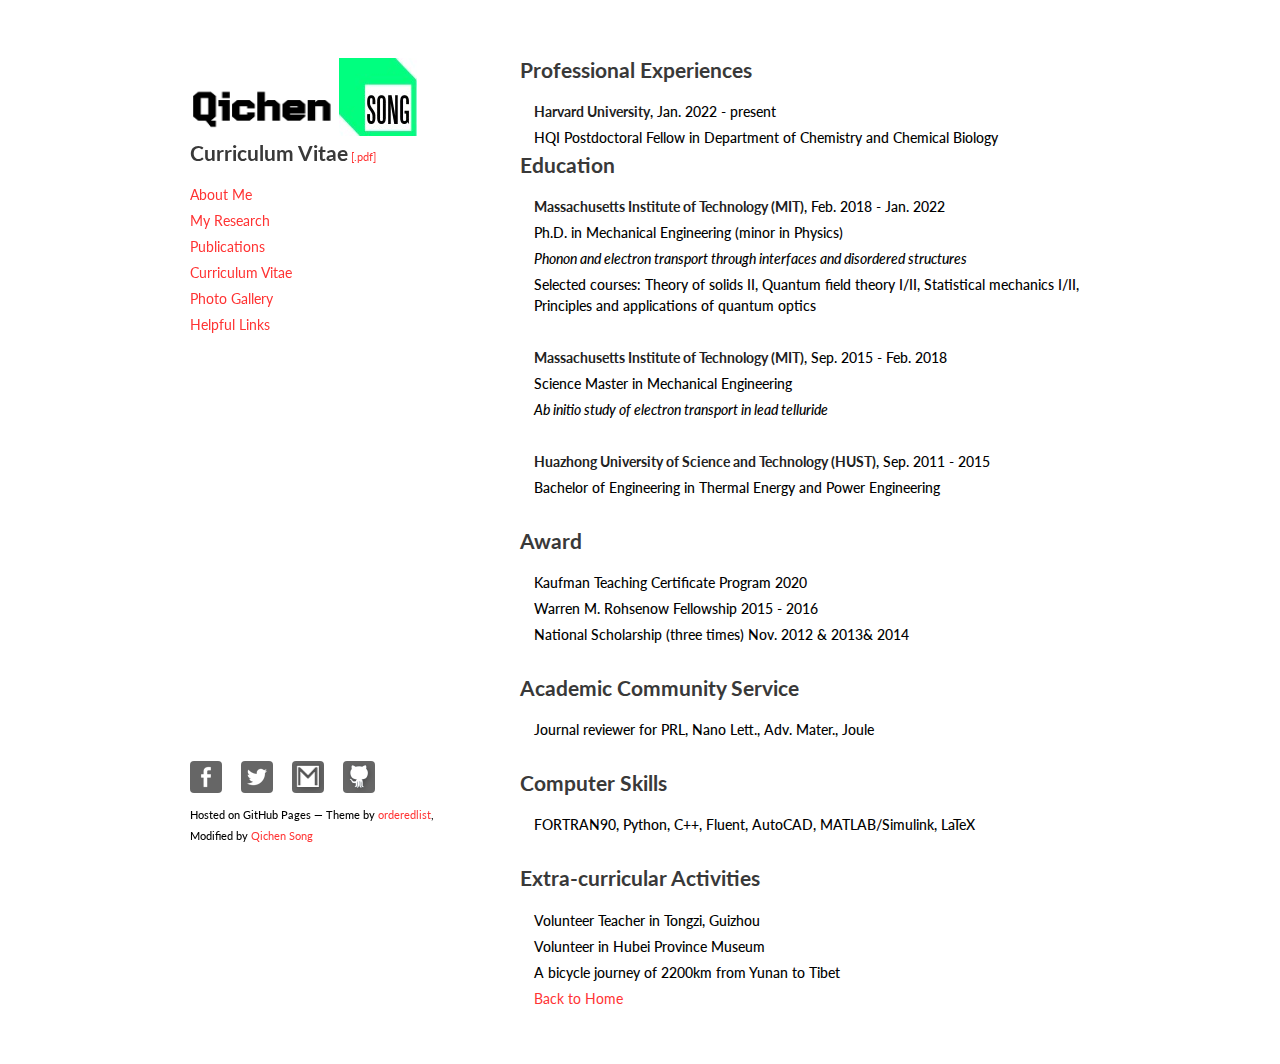
==== cv.html @ b34d1a5e "Update cv.html" ====
<!doctype html>
<html>
  <head>
    <meta charset="utf-8">
    <meta http-equiv="X-UA-Compatible" content="chrome=1">
    <title>Curriculum Vitae</title>

    <link rel="stylesheet" href="stylesheets/styles.css">
    <link rel="stylesheet" href="stylesheets/pygment_trac.css">
    <meta name="viewport" content="width=device-width, initial-scale=1, user-scalable=no">
    <link rel="shortcut icon" href="favicon.ico" type="image/x-icon">
    <!--[if lt IE 9]>
    <script src="//html5shiv.googlecode.com/svn/trunk/html5.js"></script>
    <![endif]--><!-- Global site tag (gtag.js) - Google Analytics -->
<script async src="https://www.googletagmanager.com/gtag/js?id=UA-57815203-1"></script>
<script>
  window.dataLayer = window.dataLayer || [];
  function gtag(){dataLayer.push(arguments);}
  gtag('js', new Date());

  gtag('config', 'UA-57815203-1');
</script>
</head>
  <body>
    <div class="wrapper">
      <header>
        <a href="index.html"><img src="images/icons/qichen.png" alt="琪琛" width="145" height="53"></a>
        <a href="index.html"><img src="images/icons/logo.jpg" alt="宋"></a>
     

 <h2>Curriculum Vitae<small><a href="cv.pdf"> [.pdf]</a></small></h2>
   <p class="view"><a href="index.html">About Me</a></p>
         <p class="view"><a href="research.html"> My Research</a></p>
         <p class="view"><a href="publications.html"> Publications</a></p>
         <p class="view"><a href="cv.html"> Curriculum Vitae</a></p>
          <p class="view"><a href="gallery.html"> Photo Gallery</a></p>
        <p class="view"><a href="helpful.html"> Helpful Links</a></p>
        <p class="view">&nbsp;</p>
         <p></p>
      </header>
      <section>
        
        <h2>
<a name="welcome-to-github-pages" class="anchor" href="#welcome-to-github-pages"><span class="octicon octicon-link"></span></a>Professional Experiences</h2>
        <p><strong>Harvard University</strong>, Jan. 2022 - present </p> 
        <p> HQI Postdoctoral Fellow in Department of Chemistry and Chemical Biology</p>
        <h2>
<a name="welcome-to-github-pages" class="anchor" href="#welcome-to-github-pages"><span class="octicon octicon-link"></span></a>Education</h2>
<p><strong>Massachusetts Institute of Technology (MIT)</strong>, Feb. 2018 - Jan. 2022 </p>
<p> Ph.D. in Mechanical Engineering (minor in Physics) </p>
        <p><i>Phonon and electron transport through interfaces and disordered structures</i></p>
        <p> Selected courses: Theory of solids II, Quantum field theory I/II, Statistical mechanics I/II, Principles and applications of quantum optics</p>
<p>&nbsp;</p>
<p><strong>Massachusetts Institute of Technology (MIT)</strong>, Sep. 2015 - Feb. 2018 </p>
<p> Science Master in Mechanical Engineering </p>
        <p><i>Ab initio study of electron transport in lead telluride</i></p>
<p>&nbsp;</p>
<p><strong>Huazhong University of Science and Technology (HUST)</strong>, Sep. 2011 - 2015 </p>
<p> Bachelor of Engineering in Thermal Energy and Power Engineering </p>
<p>&nbsp;</p>
  <h2>
<a name="authors-and-contributors" class="anchor" href="#authors-and-contributors"><span class="octicon octicon-link"></span></a>Award</h2>
<p>Kaufman Teaching Certificate Program  2020<br>
<p>Warren M. Rohsenow Fellowship  2015 - 2016<br>
<p>National Scholarship (three times) Nov. 2012 &amp; 2013&amp; 2014
 <p>&nbsp;</p>
<h2>
<a name="support-or-contact" class="anchor" href="#support-or-contact"><span class="octicon octicon-link"></span></a>Academic Community Service</h2>
<p>Journal reviewer for PRL, Nano Lett., Adv. Mater., Joule<br>
<p>&nbsp;</p>
<h2>
<a name="support-or-contact" class="anchor" href="#support-or-contact"><span class="octicon octicon-link"></span></a>Computer Skills</h2>

<p>FORTRAN90, Python, C++, Fluent, AutoCAD, MATLAB/Simulink, LaTeX</p>
<p>&nbsp;</p>
<h2>
<a name="support-or-contact" class="anchor" href="#support-or-contact"><span class="octicon octicon-link"></span></a>Extra-curricular Activities</h2>
<p class="view"> Volunteer Teacher in Tongzi, Guizhou</p>
<p class="view"> Volunteer in Hubei Province Museum</p>
<p class="view">A bicycle journey of 2200km from Yunan to Tibet</p>
<p><a href="https://kitchensong.github.io">Back to Home</a></p>
      </section>
      <footer>
       <p class="view"><a href="http://www.facebook.com/kitson.song?ref=tn_tnmn" class="social"><img src="images/icons/facebook-32.png" alt="Facebook"></a>
        <a href="https://twitter.com/kitchensong" class="social"><img src="images/icons/twitter-32.png" alt="Twitter"></a>
        <a href="http://qichensong42@gmail.com" class="social"><img src="images/icons/gmail-32.png" alt="Gmail"></a>
        <a href="https://github.com/KitchenSong" class="social"><img src="images/icons/github-32.png" alt="github"></a></p>
        <p><small>Hosted on GitHub Pages &mdash; Theme by <a href="https://github.com/orderedlist">orderedlist</a>, Modified by <a href="https://github.com/KitchenSong">Qichen Song</a></small></p>
      </footer>
    </div>
    <script src="javascripts/scale.fix.js"></script>
    
  </body>
</html>
---- stylesheets/styles.css ----
@import url(https://fonts.googleapis.com/css?family=Lato:300italic,700italic,300,700);

body {
	padding: 50px;
	font: 14px/1.5 Lato, "Helvetica Neue", Helvetica, Arial, sans-serif;
	color: #000;
	font-weight: 450;
}

h1, h2, h3, h4, h5, h6 {
  color:#222;
  margin:0 0 20px;
}

p, ul, ol, table, pre, dl {
	margin-top: 0;
	margin-right: 0;
	margin-bottom: 5px;
}

h1, h2, h3 {
  line-height:1.1;
}

h1 {
  font-size:28px;
}

h2 {
  color:#393939;
}

h3, h4, h5, h6 {
	color: #494949;
}

a {
	color: #F33;
	font-weight: 400;
	text-decoration: none;
}

a small {
  font-size:11px;
  color:#777;
  margin-top:-0.6em;
  display:block;
}

.wrapper {
  width:900px;
  margin:0 auto;
}

blockquote {
  border-left:1px solid #e5e5e5;
  margin:0;
  padding:0 0 0 20px;
  font-style:italic;
}

code, pre {
  font-family:Monaco, Bitstream Vera Sans Mono, Lucida Console, Terminal;
  color:#333;
  font-size:12px;
}

pre {
  padding:8px 15px;
  background: #f8f8f8;  
  border-radius:5px;
  border:1px solid #e5e5e5;
  overflow-x: auto;
}

table {
  width:100%;
  border-collapse:collapse;
}

th, td {
  text-align:left;
  padding:5px 10px;
  border-bottom:1px solid #e5e5e5;
}

dt {
  color:#444;
  font-weight:700;
}

th {
  color:#444;
}

img {
  max-width:100%;
}

header {
  width:270px;
  float:left;
  position:fixed;
}

header ul {
  list-style:none;
  height:40px;
  
  padding:0;
  
  background: #eee;
  background: -moz-linear-gradient(top, #f8f8f8 0%, #dddddd 100%);
  background: -webkit-gradient(linear, left top, left bottom, color-stop(0%,#f8f8f8), color-stop(100%,#dddddd));
  background: -webkit-linear-gradient(top, #f8f8f8 0%,#dddddd 100%);
  background: -o-linear-gradient(top, #f8f8f8 0%,#dddddd 100%);
  background: -ms-linear-gradient(top, #f8f8f8 0%,#dddddd 100%);
  background: linear-gradient(top, #f8f8f8 0%,#dddddd 100%);
  
  border-radius:5px;
  border:1px solid #d2d2d2;
  box-shadow:inset #fff 0 1px 0, inset rgba(0,0,0,0.03) 0 -1px 0;
  width:270px;
}

header li {
  width:89px;
  float:left;
  border-right:1px solid #d2d2d2;
  height:40px;
}

header ul a {
  line-height:1;
  font-size:11px;
  color:#999;
  display:block;
  text-align:center;
  padding-top:6px;
  height:40px;
}
header p a.social img {
	height:32px; 
	width:32px; 
	margin-right:15px; 
	background:#666; 
	border-radius:4px;
}
header p a:hover.social img {
	background:#b00;
}

strong {
  color:#222;
  font-weight:700;
}

header ul li + li {
  width:88px;
  border-left:1px solid #fff;
}

header ul li + li + li {
  border-right:none;
  width:89px;
}

header ul a strong {
  font-size:14px;
  display:block;
  color:#222;
}

section {
  width:570px;
  float:right;
  padding-bottom:50px;
}

small {
  font-size:11px;
}

hr {
  border:0;
  background:#e5e5e5;
  height:1px;
  margin:0 0 20px;
}


footer {
  width:270px;
  float:left;
  position:fixed;
  bottom:50px;
}
footer p.view {
    position:static;
  }
footer p a.social img {
	height:32px; 
	width:32px; 
	margin-right:15px; 
	background:#666; 
	border-radius:4px;
}
footer p a:hover.social img {
	background:#3F6;
}
@media print, screen and (max-width: 960px) {
  
  div.wrapper {
    width:auto;
    margin:0;
  }
  
  header, section, footer {
    float:none;
    position:static;
    width:auto;
  }
  
  header {
    padding-right:320px;
  }
  
  section {
    border:1px solid #e5e5e5;
    border-width:1px 0;
    padding:20px 0;
    margin:0 0 20px;
  }
  
  header a small {
    display:inline;
  }
  
  header ul {
    position:absolute;
    right:50px;
    top:52px;
  }
}

@media print, screen and (max-width: 720px) {
  body {
    word-wrap:break-word;
  }
  
  header {
    padding:0;
  }
  
  header ul, header p.view {
    position:static;
  }
  
  pre, code {
    word-wrap:normal;
  }
}

@media print, screen and (max-width: 480px) {
  body {
    padding:15px;
  }
  
  header ul {
    display:none;
  }
}

@media print {
  body {
    padding:0.4in;
    font-size:12pt;
    color:#444;
  }
}
.wrapper section li {
	margin-left: 2em;
}
.wrapper section p {
	margin-left: 1em;
}
---- stylesheets/pygment_trac.css ----
.highlight  { background: #ffffff; }
.highlight .c { color: #999988; font-style: italic } /* Comment */
.highlight .err { color: #a61717; background-color: #e3d2d2 } /* Error */
.highlight .k { font-weight: bold } /* Keyword */
.highlight .o { font-weight: bold } /* Operator */
.highlight .cm { color: #999988; font-style: italic } /* Comment.Multiline */
.highlight .cp { color: #999999; font-weight: bold } /* Comment.Preproc */
.highlight .c1 { color: #999988; font-style: italic } /* Comment.Single */
.highlight .cs { color: #999999; font-weight: bold; font-style: italic } /* Comment.Special */
.highlight .gd { color: #000000; background-color: #ffdddd } /* Generic.Deleted */
.highlight .gd .x { color: #000000; background-color: #ffaaaa } /* Generic.Deleted.Specific */
.highlight .ge { font-style: italic } /* Generic.Emph */
.highlight .gr { color: #aa0000 } /* Generic.Error */
.highlight .gh { color: #999999 } /* Generic.Heading */
.highlight .gi { color: #000000; background-color: #ddffdd } /* Generic.Inserted */
.highlight .gi .x { color: #000000; background-color: #aaffaa } /* Generic.Inserted.Specific */
.highlight .go { color: #888888 } /* Generic.Output */
.highlight .gp { color: #555555 } /* Generic.Prompt */
.highlight .gs { font-weight: bold } /* Generic.Strong */
.highlight .gu { color: #800080; font-weight: bold; } /* Generic.Subheading */
.highlight .gt { color: #aa0000 } /* Generic.Traceback */
.highlight .kc { font-weight: bold } /* Keyword.Constant */
.highlight .kd { font-weight: bold } /* Keyword.Declaration */
.highlight .kn { font-weight: bold } /* Keyword.Namespace */
.highlight .kp { font-weight: bold } /* Keyword.Pseudo */
.highlight .kr { font-weight: bold } /* Keyword.Reserved */
.highlight .kt { color: #445588; font-weight: bold } /* Keyword.Type */
.highlight .m { color: #009999 } /* Literal.Number */
.highlight .s { color: #d14 } /* Literal.String */
.highlight .na { color: #008080 } /* Name.Attribute */
.highlight .nb { color: #0086B3 } /* Name.Builtin */
.highlight .nc { color: #445588; font-weight: bold } /* Name.Class */
.highlight .no { color: #008080 } /* Name.Constant */
.highlight .ni { color: #800080 } /* Name.Entity */
.highlight .ne { color: #990000; font-weight: bold } /* Name.Exception */
.highlight .nf { color: #990000; font-weight: bold } /* Name.Function */
.highlight .nn { color: #555555 } /* Name.Namespace */
.highlight .nt { color: #000080 } /* Name.Tag */
.highlight .nv { color: #008080 } /* Name.Variable */
.highlight .ow { font-weight: bold } /* Operator.Word */
.highlight .w { color: #bbbbbb } /* Text.Whitespace */
.highlight .mf { color: #009999 } /* Literal.Number.Float */
.highlight .mh { color: #009999 } /* Literal.Number.Hex */
.highlight .mi { color: #009999 } /* Literal.Number.Integer */
.highlight .mo { color: #009999 } /* Literal.Number.Oct */
.highlight .sb { color: #d14 } /* Literal.String.Backtick */
.highlight .sc { color: #d14 } /* Literal.String.Char */
.highlight .sd { color: #d14 } /* Literal.String.Doc */
.highlight .s2 { color: #d14 } /* Literal.String.Double */
.highlight .se { color: #d14 } /* Literal.String.Escape */
.highlight .sh { color: #d14 } /* Literal.String.Heredoc */
.highlight .si { color: #d14 } /* Literal.String.Interpol */
.highlight .sx { color: #d14 } /* Literal.String.Other */
.highlight .sr { color: #009926 } /* Literal.String.Regex */
.highlight .s1 { color: #d14 } /* Literal.String.Single */
.highlight .ss { color: #990073 } /* Literal.String.Symbol */
.highlight .bp { color: #999999 } /* Name.Builtin.Pseudo */
.highlight .vc { color: #008080 } /* Name.Variable.Class */
.highlight .vg { color: #008080 } /* Name.Variable.Global */
.highlight .vi { color: #008080 } /* Name.Variable.Instance */
.highlight .il { color: #009999 } /* Literal.Number.Integer.Long */

.type-csharp .highlight .k { color: #0000FF }
.type-csharp .highlight .kt { color: #0000FF }
.type-csharp .highlight .nf { color: #000000; font-weight: normal }
.type-csharp .highlight .nc { color: #2B91AF }
.type-csharp .highlight .nn { color: #000000 }
.type-csharp .highlight .s { color: #A31515 }
.type-csharp .highlight .sc { color: #A31515 }
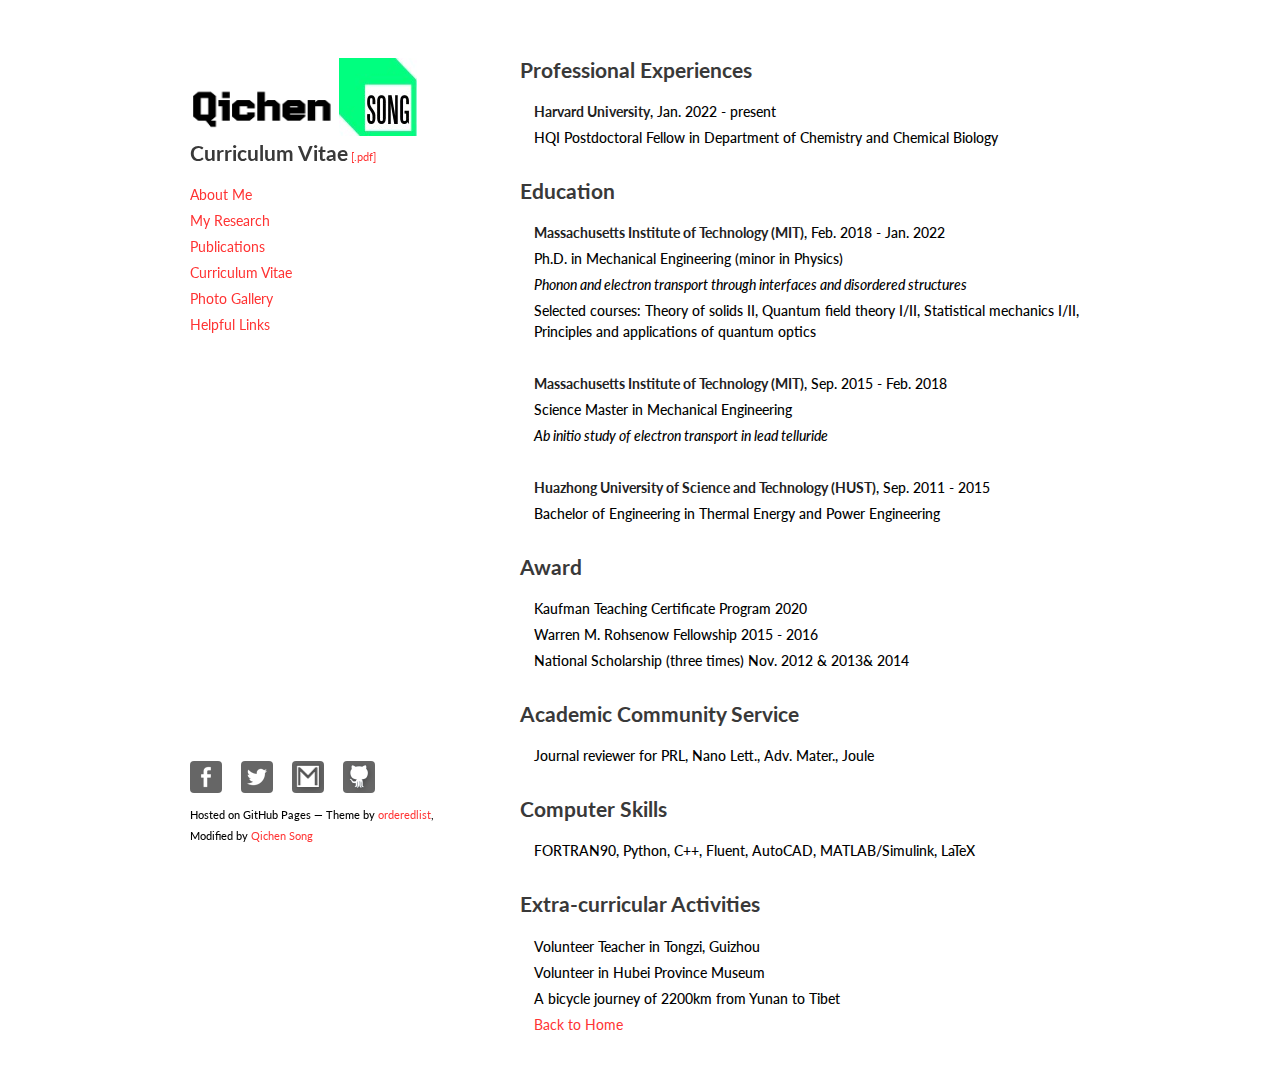
==== commit e143c7c7: "Update cv.html" ====
--- a/cv.html
+++ b/cv.html
@@ -44,6 +44,7 @@
 <a name="welcome-to-github-pages" class="anchor" href="#welcome-to-github-pages"><span class="octicon octicon-link"></span></a>Professional Experiences</h2>
         <p><strong>Harvard University</strong>, Jan. 2022 - present </p> 
         <p> HQI Postdoctoral Fellow in Department of Chemistry and Chemical Biology</p>
+        <p>&nbsp;</p>
         <h2>
 <a name="welcome-to-github-pages" class="anchor" href="#welcome-to-github-pages"><span class="octicon octicon-link"></span></a>Education</h2>
 <p><strong>Massachusetts Institute of Technology (MIT)</strong>, Feb. 2018 - Jan. 2022 </p>
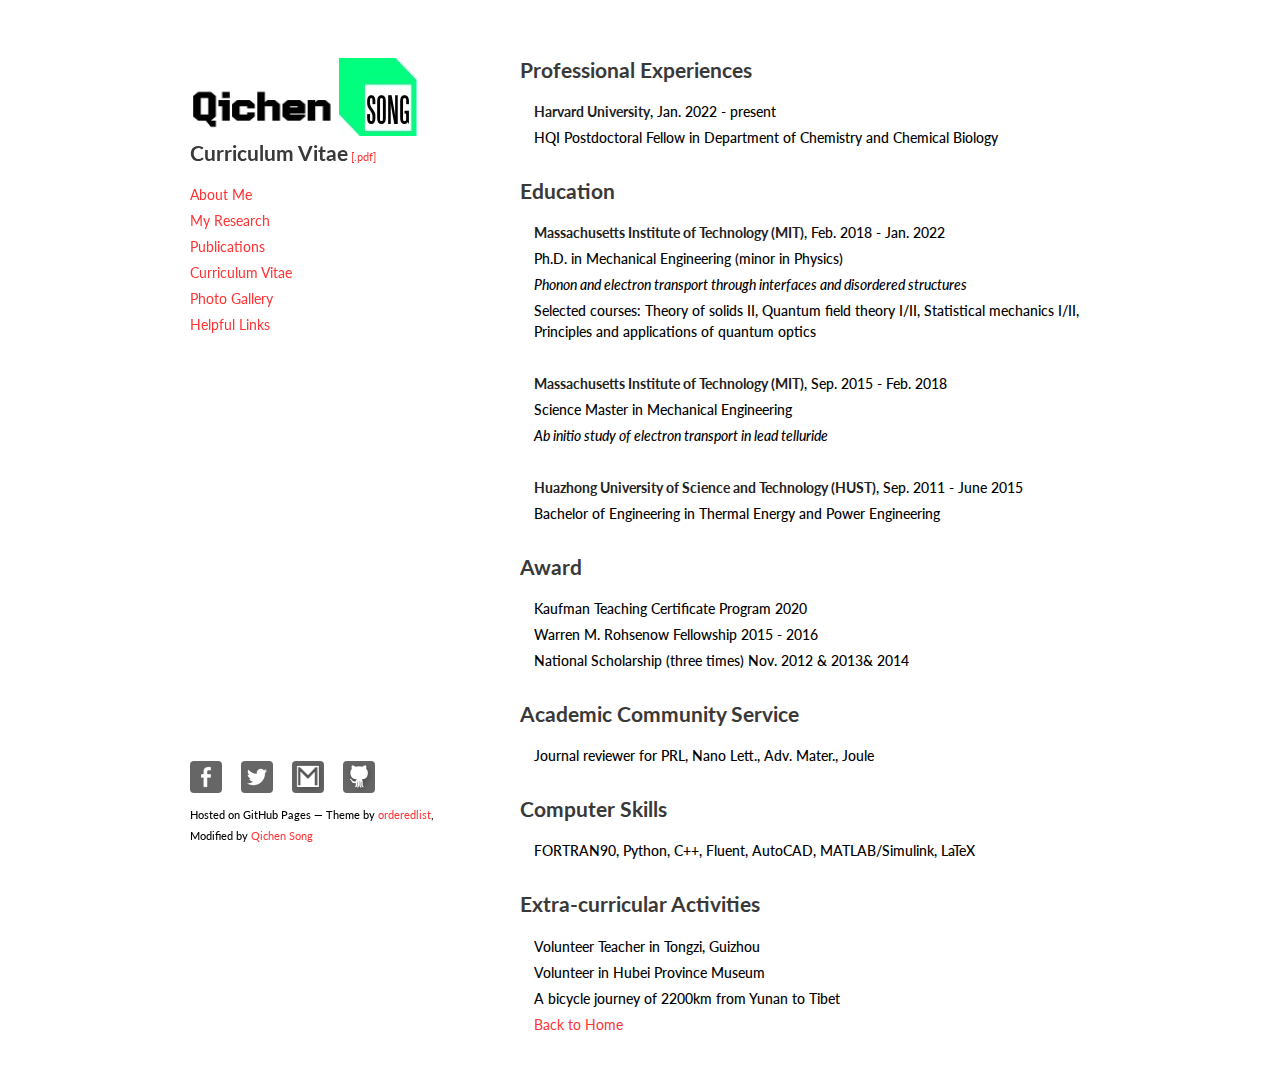
==== commit 8f3f595c: "Update cv.html" ====
--- a/cv.html
+++ b/cv.html
@@ -56,7 +56,7 @@
 <p> Science Master in Mechanical Engineering </p>
         <p><i>Ab initio study of electron transport in lead telluride</i></p>
 <p>&nbsp;</p>
-<p><strong>Huazhong University of Science and Technology (HUST)</strong>, Sep. 2011 - 2015 </p>
+<p><strong>Huazhong University of Science and Technology (HUST)</strong>, Sep. 2011 - June 2015 </p>
 <p> Bachelor of Engineering in Thermal Energy and Power Engineering </p>
 <p>&nbsp;</p>
   <h2>
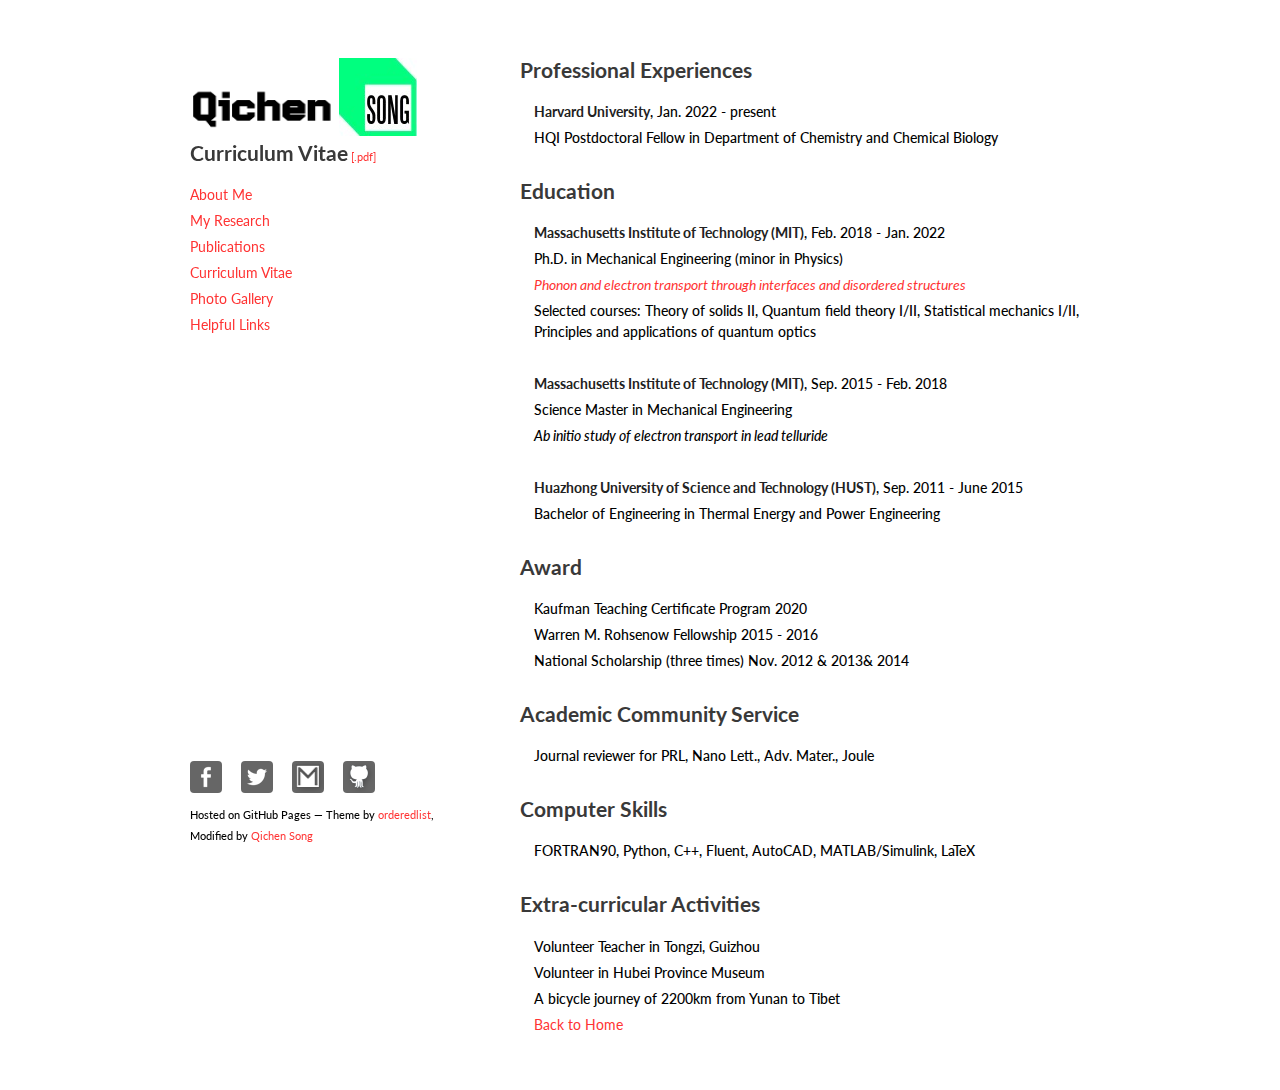
==== commit 2c2a3b8b: "Update cv.html" ====
--- a/cv.html
+++ b/cv.html
@@ -49,7 +49,7 @@
 <a name="welcome-to-github-pages" class="anchor" href="#welcome-to-github-pages"><span class="octicon octicon-link"></span></a>Education</h2>
 <p><strong>Massachusetts Institute of Technology (MIT)</strong>, Feb. 2018 - Jan. 2022 </p>
 <p> Ph.D. in Mechanical Engineering (minor in Physics) </p>
-        <p><i>Phonon and electron transport through interfaces and disordered structures</i></p>
+        <p><i><a href="main.pdf">Phonon and electron transport through interfaces and disordered structures</a></i></p>
         <p> Selected courses: Theory of solids II, Quantum field theory I/II, Statistical mechanics I/II, Principles and applications of quantum optics</p>
 <p>&nbsp;</p>
 <p><strong>Massachusetts Institute of Technology (MIT)</strong>, Sep. 2015 - Feb. 2018 </p>
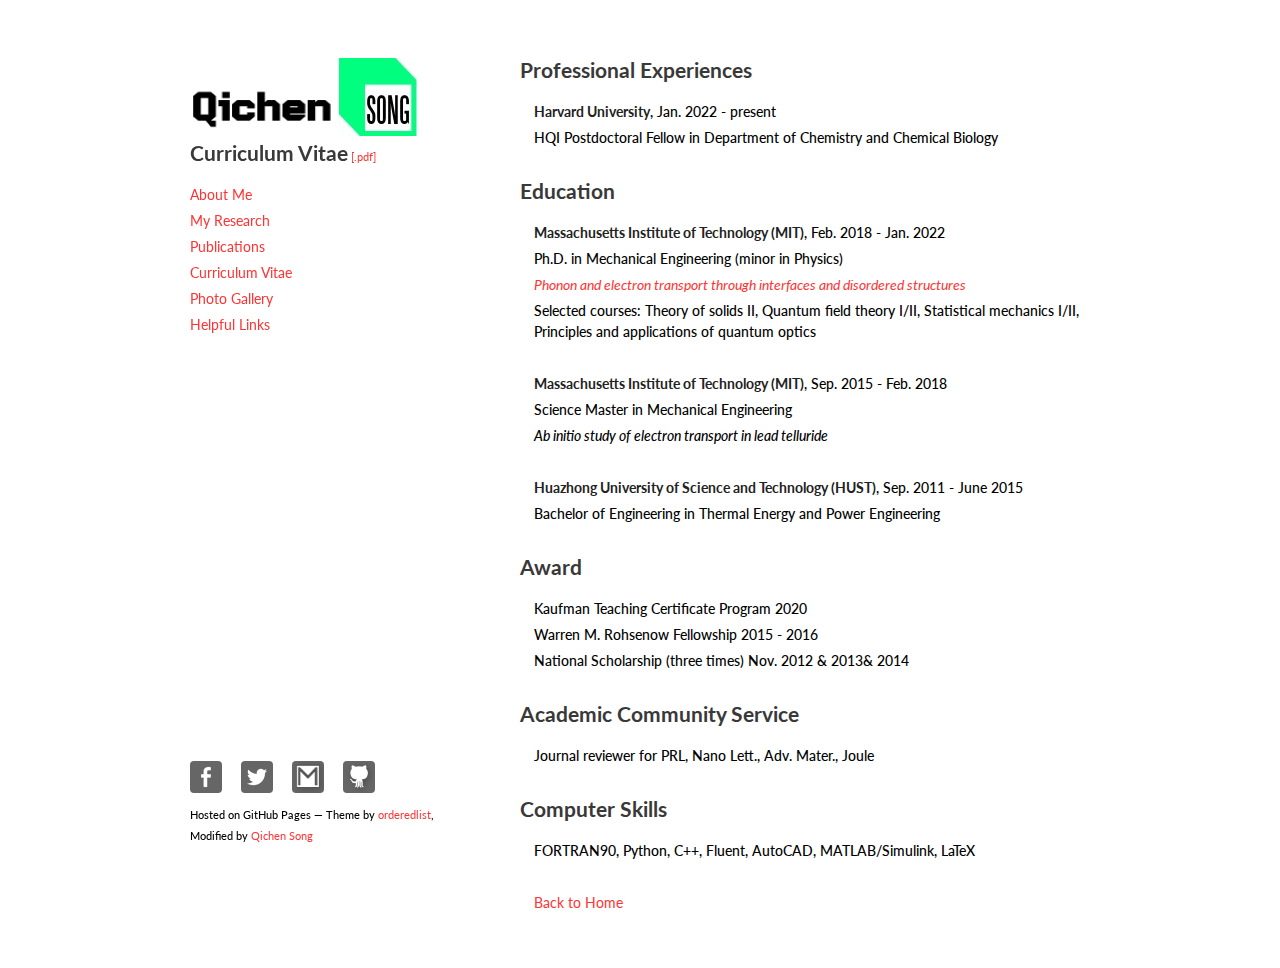
==== commit 289f9aa1: "Update cv.html" ====
--- a/cv.html
+++ b/cv.html
@@ -74,11 +74,7 @@
 
 <p>FORTRAN90, Python, C++, Fluent, AutoCAD, MATLAB/Simulink, LaTeX</p>
 <p>&nbsp;</p>
-<h2>
-<a name="support-or-contact" class="anchor" href="#support-or-contact"><span class="octicon octicon-link"></span></a>Extra-curricular Activities</h2>
-<p class="view"> Volunteer Teacher in Tongzi, Guizhou</p>
-<p class="view"> Volunteer in Hubei Province Museum</p>
-<p class="view">A bicycle journey of 2200km from Yunan to Tibet</p>
+
 <p><a href="https://kitchensong.github.io">Back to Home</a></p>
       </section>
       <footer>
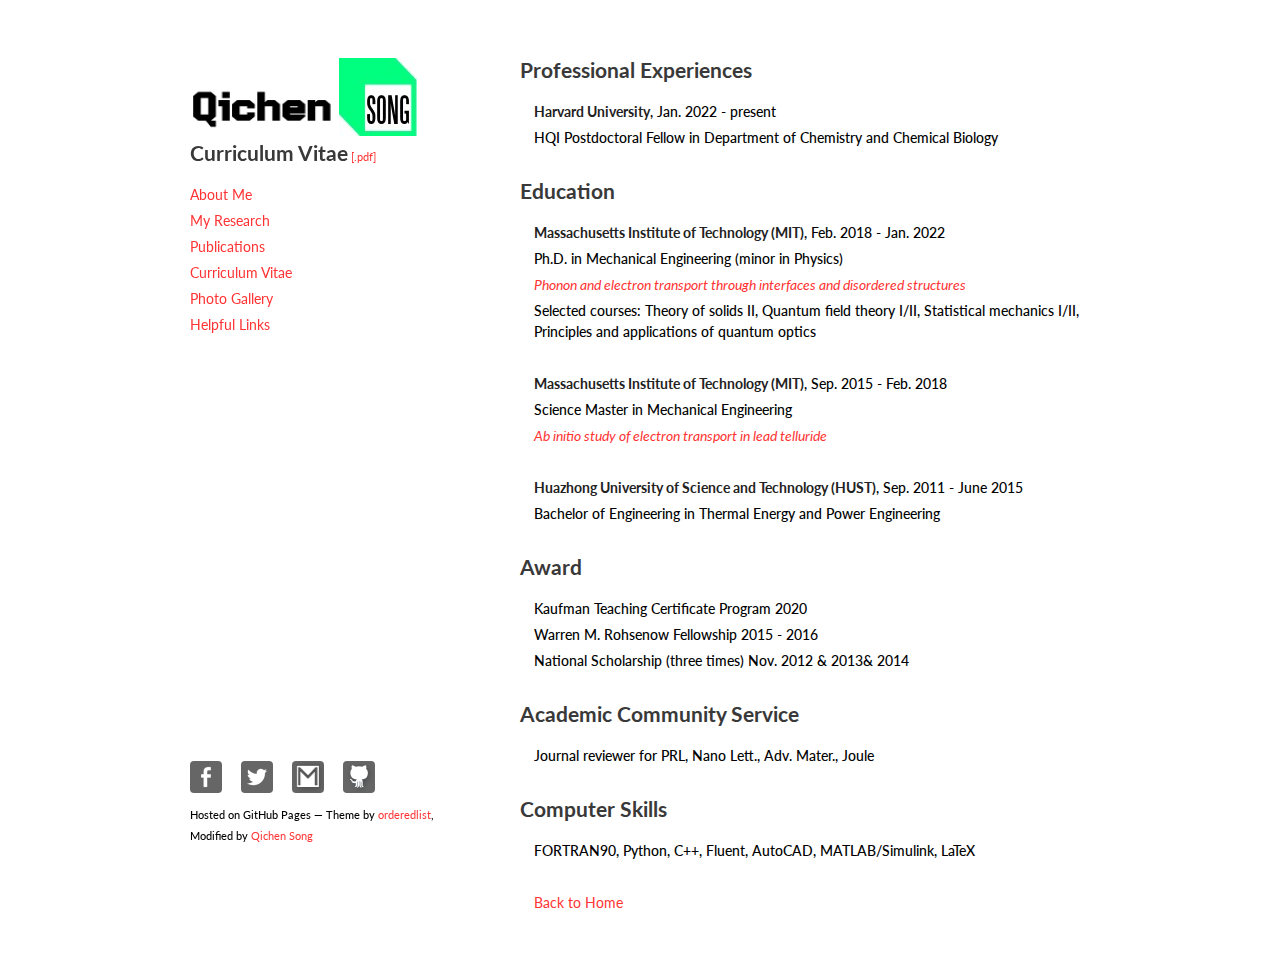
==== commit 07337423: "Update cv.html" ====
--- a/cv.html
+++ b/cv.html
@@ -54,7 +54,7 @@
 <p>&nbsp;</p>
 <p><strong>Massachusetts Institute of Technology (MIT)</strong>, Sep. 2015 - Feb. 2018 </p>
 <p> Science Master in Mechanical Engineering </p>
-        <p><i>Ab initio study of electron transport in lead telluride</i></p>
+        <p><i><a href="https://dspace.mit.edu/handle/1721.1/115590">Ab initio study of electron transport in lead telluride</a></i></p>
 <p>&nbsp;</p>
 <p><strong>Huazhong University of Science and Technology (HUST)</strong>, Sep. 2011 - June 2015 </p>
 <p> Bachelor of Engineering in Thermal Energy and Power Engineering </p>
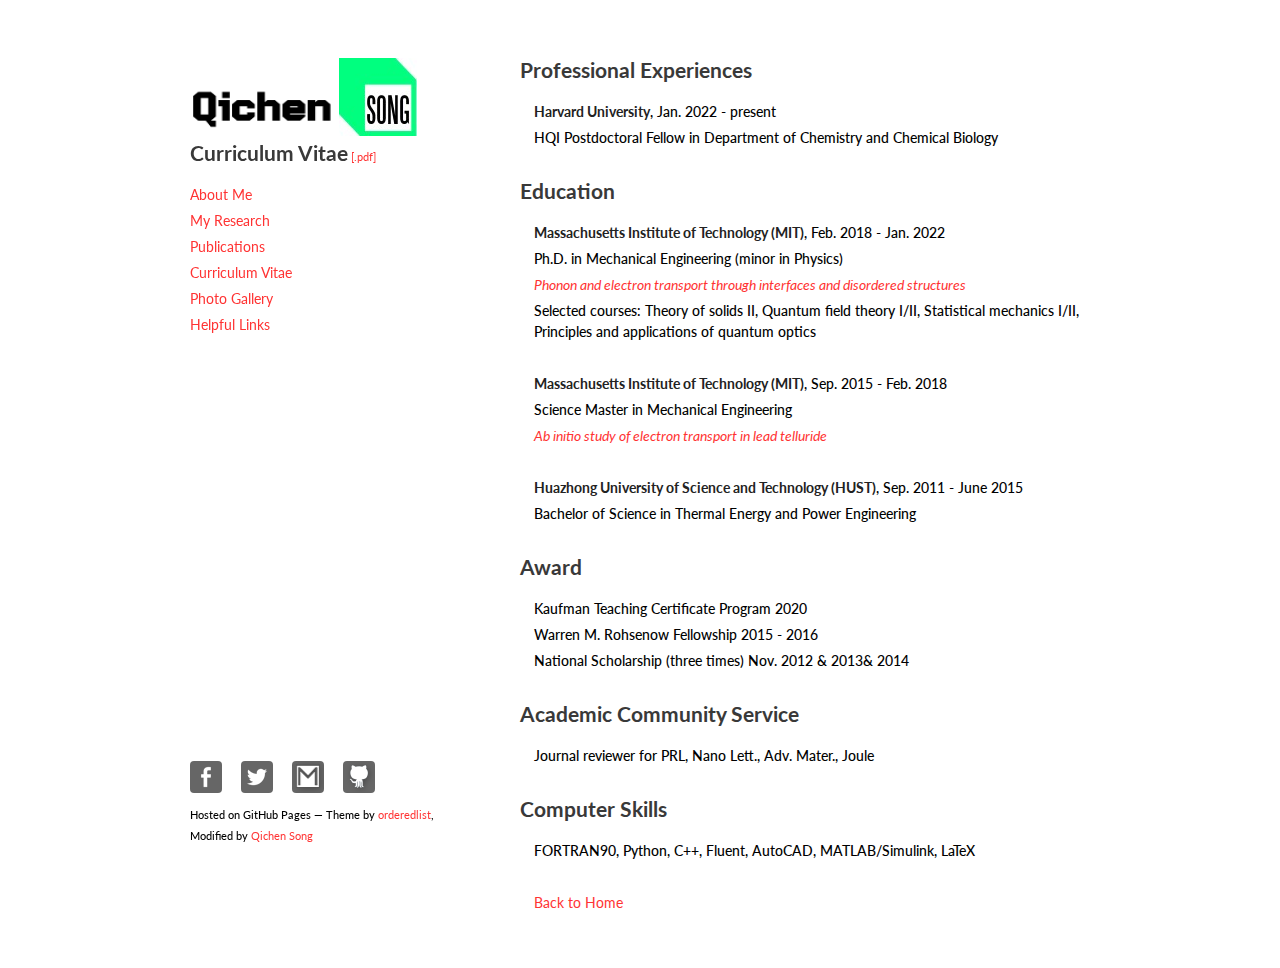
==== commit 37b20268: "Update cv.html" ====
--- a/cv.html
+++ b/cv.html
@@ -57,7 +57,7 @@
         <p><i><a href="https://dspace.mit.edu/handle/1721.1/115590">Ab initio study of electron transport in lead telluride</a></i></p>
 <p>&nbsp;</p>
 <p><strong>Huazhong University of Science and Technology (HUST)</strong>, Sep. 2011 - June 2015 </p>
-<p> Bachelor of Engineering in Thermal Energy and Power Engineering </p>
+<p> Bachelor of Science in Thermal Energy and Power Engineering </p>
 <p>&nbsp;</p>
   <h2>
 <a name="authors-and-contributors" class="anchor" href="#authors-and-contributors"><span class="octicon octicon-link"></span></a>Award</h2>
